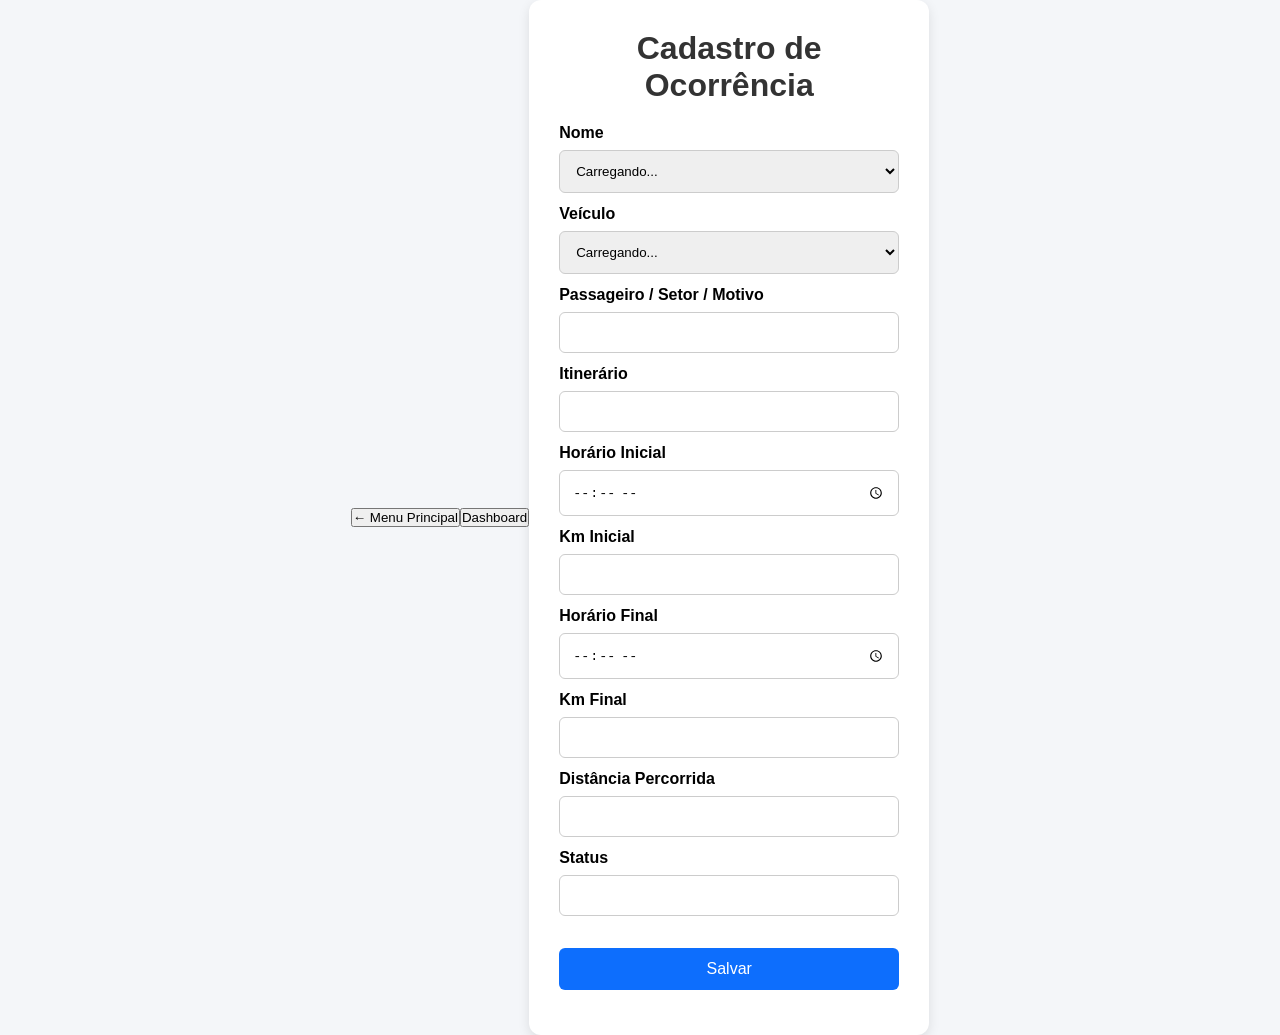
==== cadastro.html @ 2b9d0454 "Add files via upload" ====
<!DOCTYPE html>
<html lang="pt-BR">

<head>

  <meta charset="UTF-8">

  <meta
    name="viewport"
    content="width=device-width, initial-scale=1.0">

  <title>Cadastro de Ocorrência</title>

  <link rel="stylesheet"
      href="/css/cadastro.css">

    <button
      id="btnMenu"
      type="button">
      ← Menu Principal

    </button>

    <button
      type="button"
      onclick="location.href='dashboard.html'">

      Dashboard

    </button>

  </header>

  <div class="card">

    <h1>Cadastro de Ocorrência</h1>

    <form id="formulario">

      <input
        type="hidden"
        id="id">

      <label for="nome">
        Nome
      </label>

      <select
        id="nome"
        required>

        <option value="">
          Carregando...
        </option>

      </select>

      <label for="veiculo">
        Veículo
      </label>

      <select
        id="veiculo"
        required>

        <option value="">
          Carregando...
        </option>

      </select>

      <label for="motivo">
        Passageiro / Setor / Motivo
      </label>

      <input
        type="text"
        id="motivo">

      <label for="itinerario">
        Itinerário
      </label>

      <input
        type="text"
        id="itinerario">

      <label for="horarioInicial">
        Horário Inicial
      </label>

      <input
        type="time"
        id="horarioInicial">

      <label for="kmInicial">
        Km Inicial
      </label>

      <input
        type="number"
        id="kmInicial">

      <label for="horarioFinal">
        Horário Final
      </label>

      <input
        type="time"
        id="horarioFinal">

      <label for="kmFinal">
        Km Final
      </label>

      <input
        type="number"
        id="kmFinal">

      <label for="distanciaPercorrida">
        Distância Percorrida
      </label>

      <input
        type="number"
        id="distanciaPercorrida"
        readonly>

      <label for="status">
        Status
      </label>

      <input
        type="text"
        id="status"
        readonly>

      <button
        type="submit">

        Salvar

      </button>

    </form>

    <div id="mensagem"></div>

  </div>

  <script>

    document
      .getElementById("btnMenu")
      .addEventListener("click", () => {

        window.location.href =
          "index.html";

      });

  </script>

  <script type="module" src="./js/pages/cadastro.js"></script>

</body>

</html>
---- css/cadastro.css ----
* {
    margin: 0;
    padding: 0;
    box-sizing: border-box;
}

body {
    font-family: Arial, sans-serif;
    background: #f4f6f9;
    display: flex;
    justify-content: center;
    align-items: center;
    min-height: 100vh;
}


.card {
    background: #fff;
    width: 400px;
    padding: 30px;
    border-radius: 12px;
    box-shadow: 0 4px 12px rgba(0,0,0,.1);
}

h1 {
    text-align: center;
    margin-bottom: 20px;
    color: #333;
}

label {
    display: block;
    margin-bottom: 8px;
    font-weight: bold;
}

select,
input {
    width: 100%;
    padding: 12px;
    border: 1px solid #ccc;
    border-radius: 6px;
    margin-bottom: 12px;
}

/* BOTÃO SALVAR */
button[type="submit"] {
    width: 100%;
    margin-top: 20px;
    padding: 12px;
    border: none;
    border-radius: 6px;
    background: #0d6efd;
    color: #fff;
    font-size: 16px;
    cursor: pointer;
}

button[type="submit"]:hover {
    background: #0b5ed7;
}

#mensagem {
    margin-top: 15px;
    text-align: center;
    font-weight: bold;
    color: #198754;
}

/* BOTÃO MENU */
.btn-menu {

    position: fixed;

    top: 20px;
    left: 20px;

    padding: 10px 18px;

    border: none;
    border-radius: 8px;

    background: #198754;

    color: #fff;

    font-weight: 600;

    cursor: pointer;

    box-shadow:
        0 4px 10px rgba(0,0,0,.15);

    transition: .2s;
}

.btn-menu:hover {

    transform: translateY(-2px);

    background: #157347;

}
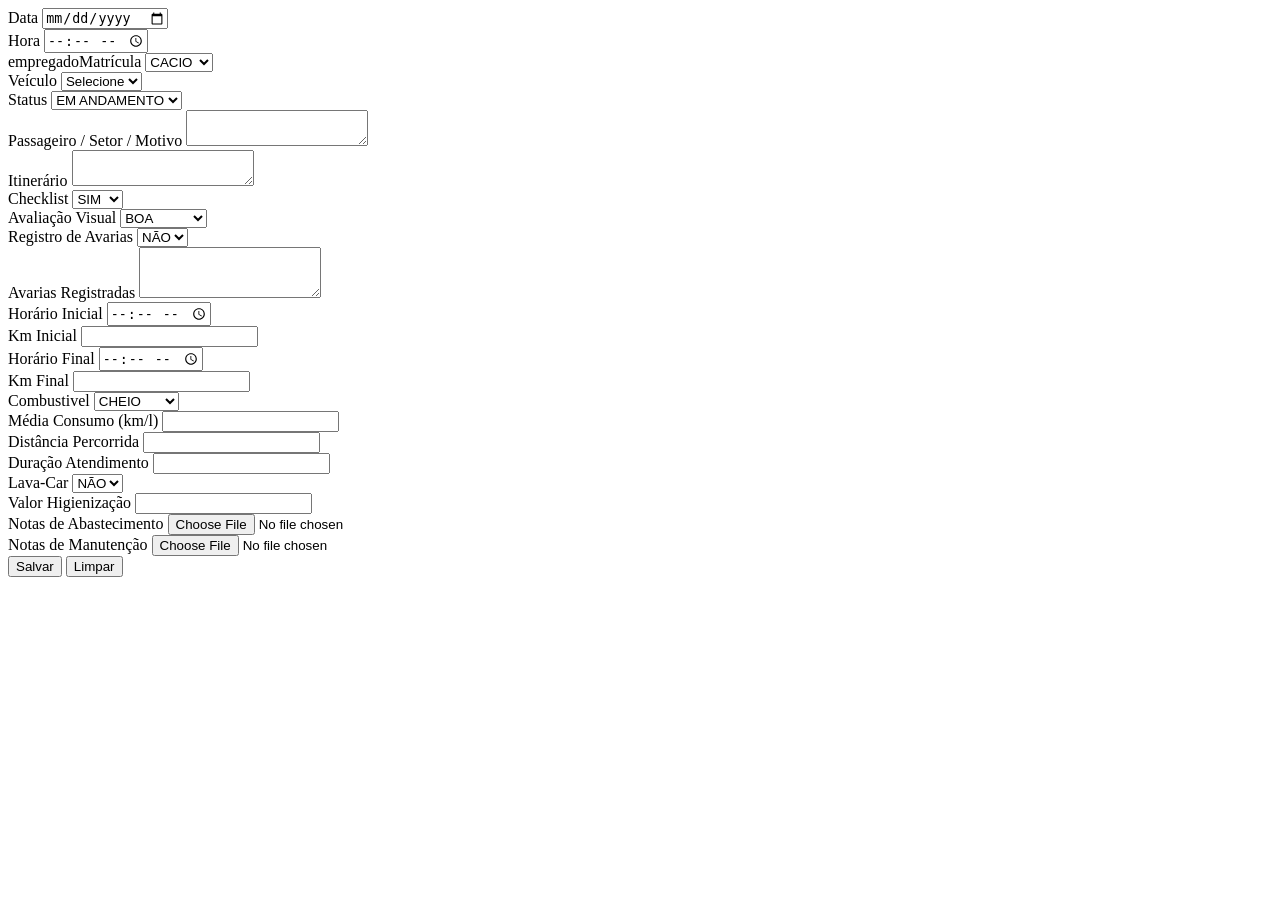
==== commit 7f585124: "Refactor cadastro.html for improved form layout Updated cadastro.html to improve structure and funct" ====
--- a/cadastro.html
+++ b/cadastro.html
@@ -2,167 +2,244 @@
 <html lang="pt-BR">
 
 <head>
-
   <meta charset="UTF-8">
-
-  <meta
-    name="viewport"
-    content="width=device-width, initial-scale=1.0">
-
-  <title>Cadastro de Ocorrência</title>
-
-  <link rel="stylesheet"
-      href="/css/cadastro.css">
+  <meta name="viewport" content="width=device-width,initial-scale=1">
+  <title>Painel Frota</title>
+
+  <!-- CSS -->
+  <link rel="stylesheet" href="css/base.css">
+
+  
+  
+</head>
+
+<body>
+
+<form id="formLancamento" class="form-grid">
+
+  <!-- Data e Hora -->
+  <div class="grupo">
+    <label>Data</label>
+    <input type="date" id="data" required>
+  </div>
+
+  <div class="grupo">
+    <label>Hora</label>
+    <input type="time" id="hora" required>
+  </div>
+
+  <!-- Empregado -->
+  <div class="grupo col-2">
+    <label>empregadoMatrícula</label>
+    <select id="empregadoMatricula">
+      <option value="CACIO">CACIO</option>
+      <option value="CELSO">CELSO</option>
+      <option value="NEI">NEI</option>
+    </select>
+  </div>
+
+  <!-- Veículo -->
+  <div class="grupo">
+    <label>Veículo</label>
+    <select id="veiculo" required>
+      <option value="">Selecione</option>
+      <option value="TXJ6F18">TXJ6F18</option>
+      <option value="TXJ6F19">TXJ6F19</option>
+      <option value="TXJ6F20">TXJ6F20</option>
+      <option value="TXN1I89">TXN1I89</option>
+      
+    </select>
+  </div>
+
+  <!-- Status -->
+  <div class="grupo">
+    <label>Status</label>
+    <select id="status">
+      <option value="EM ANDAMENTO">EM ANDAMENTO</option>
+      <option value="CONCLUÍDO">CONCLUÍDO</option>
+      <option value="CANCELADO">CANCELADO</option>
+    </select>
+  </div>
+
+  <!-- Passageiro -->
+  <div class="grupo col-2">
+    <label>Passageiro / Setor / Motivo</label>
+    <textarea
+      id="passageiroMotivo"
+      rows="2">
+    </textarea>
+  </div>
+
+  <!-- Itinerário -->
+  <div class="grupo col-2">
+    <label>Itinerário</label>
+    <textarea
+      id="itinerario"
+      rows="2">
+    </textarea>
+  </div>
+
+  <!-- Checklist -->
+  <div class="grupo">
+    <label>Checklist</label>
+    <select id="checklist">
+      <option value="SIM">SIM</option>
+      <option value="NÃO">NÃO</option>
+    </select>
+  </div>
+
+  <!-- Avaliação -->
+  <div class="grupo">
+    <label>Avaliação Visual</label>
+    <select id="avaliacaoVisual">
+      <option value="BOA">BOA</option>
+      <option value="REGULAR">REGULAR</option>
+      <option value="RUIM">RUIM</option>
+    </select>
+  </div>
+
+  <!-- Avarias -->
+  <div class="grupo">
+    <label>Registro de Avarias</label>
+    <select id="registroAvarias">
+      <option value="NÃO">NÃO</option>
+      <option value="SIM">SIM</option>
+    </select>
+  </div>
+
+  <div class="grupo col-2">
+    <label>Avarias Registradas</label>
+    <textarea
+      id="avariasRegistradas"
+      rows="3">
+    </textarea>
+  </div>
+
+  <!-- Início -->
+  <div class="grupo">
+    <label>Horário Inicial</label>
+    <input type="time" id="horaInicial">
+  </div>
+
+  <div class="grupo">
+    <label>Km Inicial</label>
+    <input
+      type="number"
+      id="kmInicial"
+      min="0">
+  </div>
+
+  <!-- Final -->
+  <div class="grupo">
+    <label>Horário Final</label>
+    <input type="time" id="horaFinal">
+  </div>
+
+  <div class="grupo">
+    <label>Km Final</label>
+    <input
+      type="number"
+      id="kmFinal"
+      min="0">
+  </div>
+
+  <!-- Combustível -->
+  <div class="grupo">
+    <label>Combustivel</label>
+    <select id="Combustivel">
+      <option value="CHEIO">CHEIO</option>
+      <option value="3/4">3/4</option>
+      <option value="1/2">1/2</option>
+      <option value="1/4">1/4</option>
+      <option value="RESERVA">RESERVA</option>
+      
+    </select>
+  </div>
+
+  <!-- Média -->
+  <div class="grupo">
+    <label>Média Consumo (km/l)</label>
+    <input
+      type="text"
+      id="mediaConsumo"
+      readonly>
+  </div>
+
+  <!-- Distância -->
+  <div class="grupo">
+    <label>Distância Percorrida</label>
+    <input
+      type="text"
+      id="distancia"
+      readonly>
+  </div>
+
+  <!-- Duração -->
+  <div class="grupo">
+    <label>Duração Atendimento</label>
+    <input
+      type="text"
+      id="duracao"
+      readonly>
+  </div>
+
+  <!-- Lava Car -->
+  <div class="grupo">
+    <label>Lava-Car</label>
+    <select id="lavaCar">
+      <option value="NÃO">NÃO</option>
+      <option value="SIM">SIM</option>
+    </select>
+  </div>
+
+  <div class="grupo">
+    <label>Valor Higienização</label>
+    <input
+      type="number"
+      step="0.01"
+      id="valorHigienizacao">
+  </div>
+
+  <!-- Notas -->
+  <div class="grupo">
+    <label>Notas de Abastecimento</label>
+    <input
+      type="file"
+      id="notaAbastecimento"
+      accept=".pdf,.jpg,.jpeg,.png">
+  </div>
+
+  <div class="grupo">
+    <label>Notas de Manutenção</label>
+    <input
+      type="file"
+      id="notaManutencao"
+      accept=".pdf,.jpg,.jpeg,.png">
+  </div>
+
+  <!-- Botões -->
+  <div class="acoes col-2">
 
     <button
-      id="btnMenu"
-      type="button">
-      ← Menu Principal
-
+      type="submit"
+      class="btn-salvar">
+        Salvar
     </button>
 
     <button
-      type="button"
-      onclick="location.href='dashboard.html'">
-
-      Dashboard
-
+      type="reset"
+      class="btn-cancelar">
+        Limpar
     </button>
 
-  </header>
-
-  <div class="card">
-
-    <h1>Cadastro de Ocorrência</h1>
-
-    <form id="formulario">
-
-      <input
-        type="hidden"
-        id="id">
-
-      <label for="nome">
-        Nome
-      </label>
-
-      <select
-        id="nome"
-        required>
-
-        <option value="">
-          Carregando...
-        </option>
-
-      </select>
-
-      <label for="veiculo">
-        Veículo
-      </label>
-
-      <select
-        id="veiculo"
-        required>
-
-        <option value="">
-          Carregando...
-        </option>
-
-      </select>
-
-      <label for="motivo">
-        Passageiro / Setor / Motivo
-      </label>
-
-      <input
-        type="text"
-        id="motivo">
-
-      <label for="itinerario">
-        Itinerário
-      </label>
-
-      <input
-        type="text"
-        id="itinerario">
-
-      <label for="horarioInicial">
-        Horário Inicial
-      </label>
-
-      <input
-        type="time"
-        id="horarioInicial">
-
-      <label for="kmInicial">
-        Km Inicial
-      </label>
-
-      <input
-        type="number"
-        id="kmInicial">
-
-      <label for="horarioFinal">
-        Horário Final
-      </label>
-
-      <input
-        type="time"
-        id="horarioFinal">
-
-      <label for="kmFinal">
-        Km Final
-      </label>
-
-      <input
-        type="number"
-        id="kmFinal">
-
-      <label for="distanciaPercorrida">
-        Distância Percorrida
-      </label>
-
-      <input
-        type="number"
-        id="distanciaPercorrida"
-        readonly>
-
-      <label for="status">
-        Status
-      </label>
-
-      <input
-        type="text"
-        id="status"
-        readonly>
-
-      <button
-        type="submit">
-
-        Salvar
-
-      </button>
-
-    </form>
-
-    <div id="mensagem"></div>
-
-  </div>
-
-  <script>
-
-    document
-      .getElementById("btnMenu")
-      .addEventListener("click", () => {
-
-        window.location.href =
-          "index.html";
-
-      });
-
-  </script>
-
-  <script type="module" src="./js/pages/cadastro.js"></script>
+  </div>
+  
+
+</form>
+
+
+<script src="js/config.js"></script>
+<script src="js/app.js"></script>
 
 </body>
-
-</html>+</html>
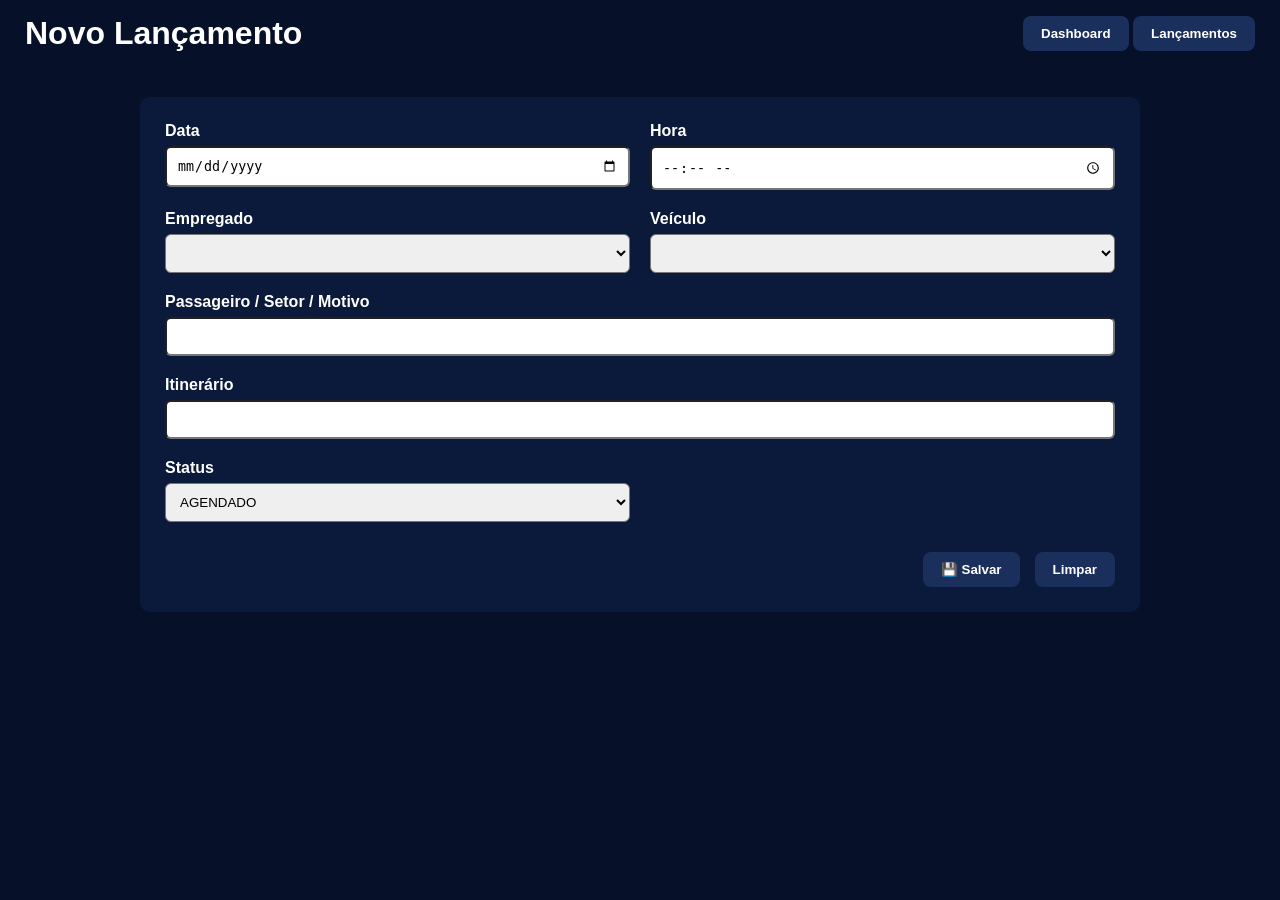
==== commit 01e3ffb3: "Create cadastro.html" ====
--- a/cadastro.html
+++ b/cadastro.html
@@ -2,244 +2,154 @@
 <html lang="pt-BR">
 
 <head>
-  <meta charset="UTF-8">
-  <meta name="viewport" content="width=device-width,initial-scale=1">
-  <title>Painel Frota</title>
 
-  <!-- CSS -->
-  <link rel="stylesheet" href="css/base.css">
+<meta charset="UTF-8">
 
-  
-  
+<meta name="viewport"
+      content="width=device-width, initial-scale=1">
+
+<title>Novo Lançamento</title>
+
+<link rel="stylesheet" href="./css/style.css">
+<link rel="stylesheet" href="./css/cadastro.css">
+
 </head>
 
 <body>
 
-<form id="formLancamento" class="form-grid">
+<header>
 
-  <!-- Data e Hora -->
-  <div class="grupo">
-    <label>Data</label>
-    <input type="date" id="data" required>
-  </div>
+    <h1>Novo Lançamento</h1>
 
-  <div class="grupo">
-    <label>Hora</label>
-    <input type="time" id="hora" required>
-  </div>
+    <nav>
 
-  <!-- Empregado -->
-  <div class="grupo col-2">
-    <label>empregadoMatrícula</label>
-    <select id="empregadoMatricula">
-      <option value="CACIO">CACIO</option>
-      <option value="CELSO">CELSO</option>
-      <option value="NEI">NEI</option>
-    </select>
-  </div>
+        <button onclick="location.href='index.html'">
+            Dashboard
+        </button>
 
-  <!-- Veículo -->
-  <div class="grupo">
-    <label>Veículo</label>
-    <select id="veiculo" required>
-      <option value="">Selecione</option>
-      <option value="TXJ6F18">TXJ6F18</option>
-      <option value="TXJ6F19">TXJ6F19</option>
-      <option value="TXJ6F20">TXJ6F20</option>
-      <option value="TXN1I89">TXN1I89</option>
-      
-    </select>
-  </div>
+        <button onclick="location.href='lancamentos.html'">
+            Lançamentos
+        </button>
 
-  <!-- Status -->
-  <div class="grupo">
-    <label>Status</label>
-    <select id="status">
-      <option value="EM ANDAMENTO">EM ANDAMENTO</option>
-      <option value="CONCLUÍDO">CONCLUÍDO</option>
-      <option value="CANCELADO">CANCELADO</option>
-    </select>
-  </div>
+    </nav>
 
-  <!-- Passageiro -->
-  <div class="grupo col-2">
-    <label>Passageiro / Setor / Motivo</label>
-    <textarea
-      id="passageiroMotivo"
-      rows="2">
-    </textarea>
-  </div>
+</header>
 
-  <!-- Itinerário -->
-  <div class="grupo col-2">
-    <label>Itinerário</label>
-    <textarea
-      id="itinerario"
-      rows="2">
-    </textarea>
-  </div>
+<main>
 
-  <!-- Checklist -->
-  <div class="grupo">
-    <label>Checklist</label>
-    <select id="checklist">
-      <option value="SIM">SIM</option>
-      <option value="NÃO">NÃO</option>
-    </select>
-  </div>
+<form id="form">
 
-  <!-- Avaliação -->
-  <div class="grupo">
-    <label>Avaliação Visual</label>
-    <select id="avaliacaoVisual">
-      <option value="BOA">BOA</option>
-      <option value="REGULAR">REGULAR</option>
-      <option value="RUIM">RUIM</option>
-    </select>
-  </div>
+<input type="hidden" id="id">
 
-  <!-- Avarias -->
-  <div class="grupo">
-    <label>Registro de Avarias</label>
-    <select id="registroAvarias">
-      <option value="NÃO">NÃO</option>
-      <option value="SIM">SIM</option>
-    </select>
-  </div>
+<div class="grid">
 
-  <div class="grupo col-2">
-    <label>Avarias Registradas</label>
-    <textarea
-      id="avariasRegistradas"
-      rows="3">
-    </textarea>
-  </div>
+<div>
 
-  <!-- Início -->
-  <div class="grupo">
-    <label>Horário Inicial</label>
-    <input type="time" id="horaInicial">
-  </div>
+<label>Data</label>
 
-  <div class="grupo">
-    <label>Km Inicial</label>
-    <input
-      type="number"
-      id="kmInicial"
-      min="0">
-  </div>
+<input
+type="date"
+id="data"
+required>
 
-  <!-- Final -->
-  <div class="grupo">
-    <label>Horário Final</label>
-    <input type="time" id="horaFinal">
-  </div>
+</div>
 
-  <div class="grupo">
-    <label>Km Final</label>
-    <input
-      type="number"
-      id="kmFinal"
-      min="0">
-  </div>
+<div>
 
-  <!-- Combustível -->
-  <div class="grupo">
-    <label>Combustivel</label>
-    <select id="Combustivel">
-      <option value="CHEIO">CHEIO</option>
-      <option value="3/4">3/4</option>
-      <option value="1/2">1/2</option>
-      <option value="1/4">1/4</option>
-      <option value="RESERVA">RESERVA</option>
-      
-    </select>
-  </div>
+<label>Hora</label>
 
-  <!-- Média -->
-  <div class="grupo">
-    <label>Média Consumo (km/l)</label>
-    <input
-      type="text"
-      id="mediaConsumo"
-      readonly>
-  </div>
+<input
+type="time"
+id="hora"
+required>
 
-  <!-- Distância -->
-  <div class="grupo">
-    <label>Distância Percorrida</label>
-    <input
-      type="text"
-      id="distancia"
-      readonly>
-  </div>
+</div>
 
-  <!-- Duração -->
-  <div class="grupo">
-    <label>Duração Atendimento</label>
-    <input
-      type="text"
-      id="duracao"
-      readonly>
-  </div>
+<div>
 
-  <!-- Lava Car -->
-  <div class="grupo">
-    <label>Lava-Car</label>
-    <select id="lavaCar">
-      <option value="NÃO">NÃO</option>
-      <option value="SIM">SIM</option>
-    </select>
-  </div>
+<label>Empregado</label>
 
-  <div class="grupo">
-    <label>Valor Higienização</label>
-    <input
-      type="number"
-      step="0.01"
-      id="valorHigienizacao">
-  </div>
+<select id="empregado"></select>
 
-  <!-- Notas -->
-  <div class="grupo">
-    <label>Notas de Abastecimento</label>
-    <input
-      type="file"
-      id="notaAbastecimento"
-      accept=".pdf,.jpg,.jpeg,.png">
-  </div>
+</div>
 
-  <div class="grupo">
-    <label>Notas de Manutenção</label>
-    <input
-      type="file"
-      id="notaManutencao"
-      accept=".pdf,.jpg,.jpeg,.png">
-  </div>
+<div>
 
-  <!-- Botões -->
-  <div class="acoes col-2">
+<label>Veículo</label>
 
-    <button
-      type="submit"
-      class="btn-salvar">
-        Salvar
-    </button>
+<select id="veiculo"></select>
 
-    <button
-      type="reset"
-      class="btn-cancelar">
-        Limpar
-    </button>
+</div>
 
-  </div>
-  
+<div class="col-2">
+
+<label>Passageiro / Setor / Motivo</label>
+
+<input
+type="text"
+id="motivo">
+
+</div>
+
+<div class="col-2">
+
+<label>Itinerário</label>
+
+<input
+type="text"
+id="itinerario">
+
+</div>
+
+<div>
+
+<label>Status</label>
+
+<select id="status">
+
+<option>AGENDADO</option>
+
+<option>EM ANDAMENTO</option>
+
+<option>VIAGEM</option>
+
+<option>MANUTENÇÃO</option>
+
+<option>CONCLUÍDO</option>
+
+<option>CANCELADO</option>
+
+</select>
+
+</div>
+
+</div>
+
+<footer>
+
+<button type="submit">
+
+💾 Salvar
+
+</button>
+
+<button
+type="reset">
+
+Limpar
+
+</button>
+
+</footer>
 
 </form>
 
+</main>
 
-<script src="js/config.js"></script>
-<script src="js/app.js"></script>
+<script type="module"
+src="./js/pages/cadastro.js">
+
+</script>
 
 </body>
 </html>
--- a/css/style.css
+++ b/css/style.css
@@ -0,0 +1,141 @@
+:root{
+
+    --bg:#071029;
+    --card:#0b1a3a;
+    --header:#1b2f5c;
+    --border:#30456f;
+
+    --table:#102347;
+    --table-alt:#132b57;
+
+    --text:#ffffff;
+    --muted:#b7c5e4;
+
+    --green:#00ff9c;
+    --red:#ff4d4d;
+    --blue:#4da6ff;
+    --purple:#c46cff;
+    --yellow:#ffcc00;
+
+    --radius:10px;
+
+    --shadow:
+        0 4px 15px rgba(0,0,0,.30);
+
+    --transition:.25s;
+
+    --font:
+        Inter,
+        Arial,
+        sans-serif;
+
+}
+
+*{
+    margin:0;
+    padding:0;
+    box-sizing:border-box;
+}
+
+body{
+
+    background:var(--bg);
+
+    color:var(--text);
+
+    font-family:var(--font);
+
+}
+
+button{
+
+    padding:10px 18px;
+
+    border:none;
+
+    border-radius:8px;
+
+    cursor:pointer;
+
+    background:var(--header);
+
+    color:#fff;
+
+    font-weight:600;
+
+    transition:var(--transition);
+
+}
+
+header{
+    display:flex;
+    justify-content:space-between;
+    align-items:center;
+    padding:15px 25px;
+    background:#071029;
+}
+
+.actions{
+    display:flex;
+    gap:10px;
+}
+
+button:hover{
+
+    filter:brightness(1.15);
+    background:#157347;
+    transform:translateY(-2px);
+
+}
+
+.card{
+
+    background:var(--card);
+
+    border-radius:var(--radius);
+
+    box-shadow:var(--shadow);
+
+    border:1px solid var(--border);
+
+}
+
+table{
+
+    width:100%;
+
+    border-collapse:collapse;
+
+}
+
+th{
+
+    background:#198754;
+
+    color:#fff;
+
+    padding:12px;
+
+    text-align:left;
+
+}
+
+td{
+
+    padding:10px 12px;
+
+    border-bottom:1px solid var(--border);
+
+}
+
+tbody tr:nth-child(odd){
+
+    background:var(--table);
+
+}
+
+tbody tr:nth-child(even){
+
+    background:var(--table-alt);
+
+}
--- a/css/cadastro.css
+++ b/css/cadastro.css
@@ -0,0 +1,67 @@
+main{
+
+    max-width:1000px;
+
+    margin:30px auto;
+
+}
+
+form{
+
+    background:#0b1a3a;
+
+    padding:25px;
+
+    border-radius:10px;
+
+}
+
+.grid{
+
+    display:grid;
+
+    grid-template-columns:
+        repeat(2,1fr);
+
+    gap:20px;
+
+}
+
+.col-2{
+
+    grid-column:span 2;
+
+}
+
+label{
+
+    display:block;
+
+    margin-bottom:6px;
+
+    font-weight:600;
+
+}
+
+input,
+select{
+
+    width:100%;
+
+    padding:10px;
+
+    border-radius:6px;
+
+}
+
+footer{
+
+    display:flex;
+
+    justify-content:flex-end;
+
+    gap:15px;
+
+    margin-top:30px;
+
+}
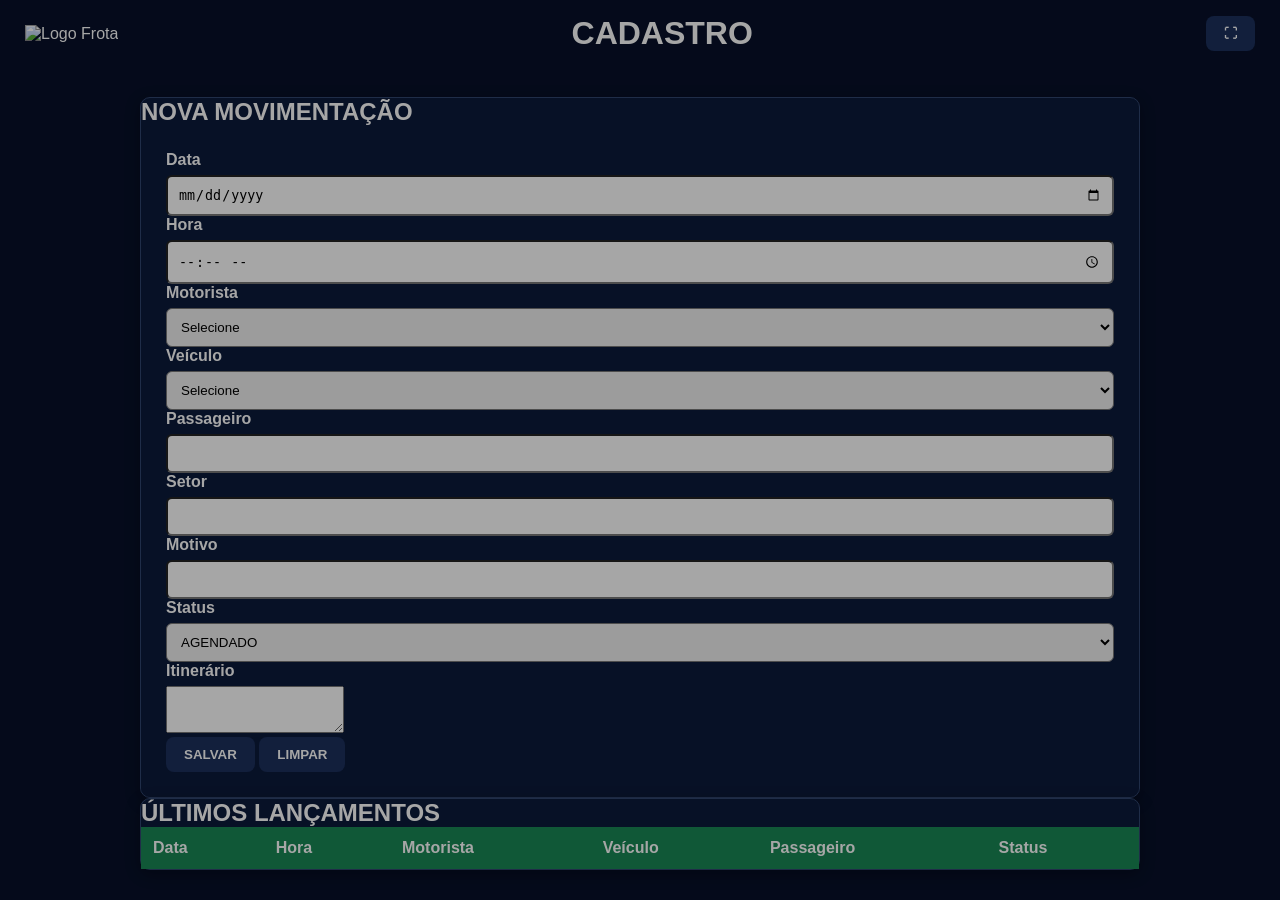
==== commit b7a1b8d8: "Create cadastro.html" ====
--- a/cadastro.html
+++ b/cadastro.html
@@ -3,153 +3,587 @@
 
 <head>
 
-<meta charset="UTF-8">
-
-<meta name="viewport"
-      content="width=device-width, initial-scale=1">
-
-<title>Novo Lançamento</title>
-
-<link rel="stylesheet" href="./css/style.css">
-<link rel="stylesheet" href="./css/cadastro.css">
+    <meta charset="UTF-8">
+
+    <meta name="viewport" content="width=device-width, initial-scale=1.0">
+
+
+    <title>
+        Painel Frota - Cadastro
+    </title>
+
+
+    <!-- ================= CSS ================= -->
+
+    <link rel="stylesheet" href="css/style.css">
+
+    <link rel="stylesheet" href="css/cadastro.css">
+
+    <link rel="stylesheet" href="css/components.css">
+
 
 </head>
 
+
 <body>
 
-<header>
-
-    <h1>Novo Lançamento</h1>
-
-    <nav>
-
-        <button onclick="location.href='index.html'">
-            Dashboard
+
+<!-- ======================================================================
+     HEADER
+====================================================================== -->
+
+<header class="header">
+
+
+    <div class="header-logo">
+
+
+        <img
+            src="assets/img/logo.png"
+            alt="Logo Frota"
+        >
+
+
+    </div>
+
+
+
+    <div class="header-title">
+
+
+        <h1>
+
+            CADASTRO
+
+        </h1>
+
+
+    </div>
+
+
+
+    <div class="header-info">
+
+
+        <div
+            id="clock"
+            class="clock"
+        >
+
+        </div>
+
+
+
+        <button
+            id="btnFullscreen"
+            class="btn-icon"
+        >
+
+            ⛶
+
         </button>
 
-        <button onclick="location.href='lancamentos.html'">
-            Lançamentos
-        </button>
-
-    </nav>
+
+    </div>
+
 
 </header>
 
-<main>
-
-<form id="form">
-
-<input type="hidden" id="id">
-
-<div class="grid">
-
-<div>
-
-<label>Data</label>
-
-<input
-type="date"
-id="data"
-required>
+
+
+<!-- ======================================================================
+     CONTEÚDO
+====================================================================== -->
+
+
+<main class="page-container">
+
+
+
+<section class="card">
+
+
+    <h2>
+
+        NOVA MOVIMENTAÇÃO
+
+    </h2>
+
+
+
+    <form
+        id="formCadastro"
+        class="form-grid"
+    >
+
+
+
+        <!-- DATA -->
+
+        <div class="form-group">
+
+
+            <label>
+
+                Data
+
+            </label>
+
+
+            <input
+                type="date"
+                name="data"
+                required
+            >
+
+
+        </div>
+
+
+
+
+        <!-- HORA -->
+
+        <div class="form-group">
+
+
+            <label>
+
+                Hora
+
+            </label>
+
+
+            <input
+                type="time"
+                name="hora"
+                required
+            >
+
+
+        </div>
+
+
+
+
+
+        <!-- MOTORISTA -->
+
+        <div class="form-group">
+
+
+            <label>
+
+                Motorista
+
+            </label>
+
+
+            <select
+                id="motorista"
+                name="motorista"
+                required
+            >
+
+
+                <option value="">
+
+                    Selecione
+
+                </option>
+
+
+            </select>
+
+
+        </div>
+
+
+
+
+
+        <!-- VEÍCULO -->
+
+        <div class="form-group">
+
+
+            <label>
+
+                Veículo
+
+            </label>
+
+
+            <select
+                id="veiculo"
+                name="veiculo"
+                required
+            >
+
+
+                <option value="">
+
+                    Selecione
+
+                </option>
+
+
+            </select>
+
+
+        </div>
+
+
+
+
+
+
+        <!-- PASSAGEIRO -->
+
+        <div class="form-group">
+
+
+            <label>
+
+                Passageiro
+
+            </label>
+
+
+            <input
+                type="text"
+                name="passageiro"
+            >
+
+
+        </div>
+
+
+
+
+
+
+        <!-- SETOR -->
+
+        <div class="form-group">
+
+
+            <label>
+
+                Setor
+
+            </label>
+
+
+            <input
+                type="text"
+                name="setor"
+            >
+
+
+        </div>
+
+
+
+
+
+
+
+        <!-- MOTIVO -->
+
+        <div class="form-group">
+
+
+            <label>
+
+                Motivo
+
+            </label>
+
+
+            <input
+                type="text"
+                name="motivo"
+            >
+
+
+        </div>
+
+
+
+
+
+
+        <!-- STATUS -->
+
+        <div class="form-group">
+
+
+            <label>
+
+                Status
+
+            </label>
+
+
+            <select
+                name="status"
+            >
+
+
+                <option>
+
+                    AGENDADO
+
+                </option>
+
+
+                <option>
+
+                    EM ANDAMENTO
+
+                </option>
+
+
+                <option>
+
+                    VIAGEM
+
+                </option>
+
+
+                <option>
+
+                    MANUTENÇÃO
+
+                </option>
+
+
+                <option>
+
+                    CONCLUÍDO
+
+                </option>
+
+
+                <option>
+
+                    CANCELADO
+
+                </option>
+
+
+            </select>
+
+
+        </div>
+
+
+
+
+
+
+
+        <!-- ITINERÁRIO -->
+
+        <div class="form-group full">
+
+
+            <label>
+
+                Itinerário
+
+            </label>
+
+
+            <textarea
+
+                name="itinerario"
+
+                rows="3"
+
+            ></textarea>
+
+
+        </div>
+
+
+
+
+
+
+
+        <!-- BOTÕES -->
+
+        <div class="form-actions">
+
+
+            <button
+
+                type="submit"
+
+                id="btnSalvar"
+
+                class="btn-primary"
+
+            >
+
+                SALVAR
+
+            </button>
+
+
+
+            <button
+
+                type="reset"
+
+                class="btn-secondary"
+
+            >
+
+                LIMPAR
+
+            </button>
+
+
+
+        </div>
+
+
+
+    </form>
+
+
+
+</section>
+
+
+
+
+
+<!-- ======================================================================
+     ÚLTIMOS CADASTROS
+====================================================================== -->
+
+
+<section class="card">
+
+
+    <h2>
+
+        ÚLTIMOS LANÇAMENTOS
+
+    </h2>
+
+
+
+
+    <div class="table-container">
+
+
+        <table>
+
+
+            <thead>
+
+
+                <tr>
+
+
+                    <th>
+                        Data
+                    </th>
+
+
+                    <th>
+                        Hora
+                    </th>
+
+
+                    <th>
+                        Motorista
+                    </th>
+
+
+                    <th>
+                        Veículo
+                    </th>
+
+
+                    <th>
+                        Passageiro
+                    </th>
+
+
+                    <th>
+                        Status
+                    </th>
+
+
+                </tr>
+
+
+            </thead>
+
+
+
+            <tbody
+                id="cadastrosData"
+            >
+
+
+            </tbody>
+
+
+
+        </table>
+
+
+    </div>
+
+
+</section>
+
+
+
+</main>
+
+
+
+
+
+<!-- ======================================================================
+     LOADING
+====================================================================== -->
+
+
+<div
+    id="loading"
+    class="loading-overlay"
+>
 
 </div>
 
-<div>
-
-<label>Hora</label>
-
-<input
-type="time"
-id="hora"
-required>
-
-</div>
-
-<div>
-
-<label>Empregado</label>
-
-<select id="empregado"></select>
-
-</div>
-
-<div>
-
-<label>Veículo</label>
-
-<select id="veiculo"></select>
-
-</div>
-
-<div class="col-2">
-
-<label>Passageiro / Setor / Motivo</label>
-
-<input
-type="text"
-id="motivo">
-
-</div>
-
-<div class="col-2">
-
-<label>Itinerário</label>
-
-<input
-type="text"
-id="itinerario">
-
-</div>
-
-<div>
-
-<label>Status</label>
-
-<select id="status">
-
-<option>AGENDADO</option>
-
-<option>EM ANDAMENTO</option>
-
-<option>VIAGEM</option>
-
-<option>MANUTENÇÃO</option>
-
-<option>CONCLUÍDO</option>
-
-<option>CANCELADO</option>
-
-</select>
-
-</div>
-
-</div>
-
-<footer>
-
-<button type="submit">
-
-💾 Salvar
-
-</button>
-
-<button
-type="reset">
-
-Limpar
-
-</button>
-
-</footer>
-
-</form>
-
-</main>
-
-<script type="module"
-src="./js/pages/cadastro.js">
-
-</script>
+
+
+
+
+<!-- ======================================================================
+     JAVASCRIPT
+====================================================================== -->
+
+
+<script
+
+    type="module"
+
+    src="js/pages/cadastro.js"
+
+></script>
+
+
 
 </body>
+
 </html>
--- a/css/components.css
+++ b/css/components.css
@@ -0,0 +1,65 @@
+/* ================= LOADING ================= */
+
+.loading-overlay{
+
+    position:fixed;
+
+    inset:0;
+
+    background:rgba(0,0,0,.35);
+
+    display:flex;
+
+    align-items:center;
+
+    justify-content:center;
+
+    z-index:9999;
+
+}
+
+.loading-box{
+
+    background:#FFF;
+
+    border-radius:12px;
+
+    padding:30px 40px;
+
+    display:flex;
+
+    flex-direction:column;
+
+    align-items:center;
+
+    gap:16px;
+
+    box-shadow:0 8px 20px rgba(0,0,0,.15);
+
+}
+
+.loading-spinner{
+
+    width:42px;
+
+    height:42px;
+
+    border:4px solid #DDD;
+
+    border-top:4px solid #16A34A;
+
+    border-radius:50%;
+
+    animation:spin 1s linear infinite;
+
+}
+
+@keyframes spin{
+
+    to{
+
+        transform:rotate(360deg);
+
+    }
+
+}
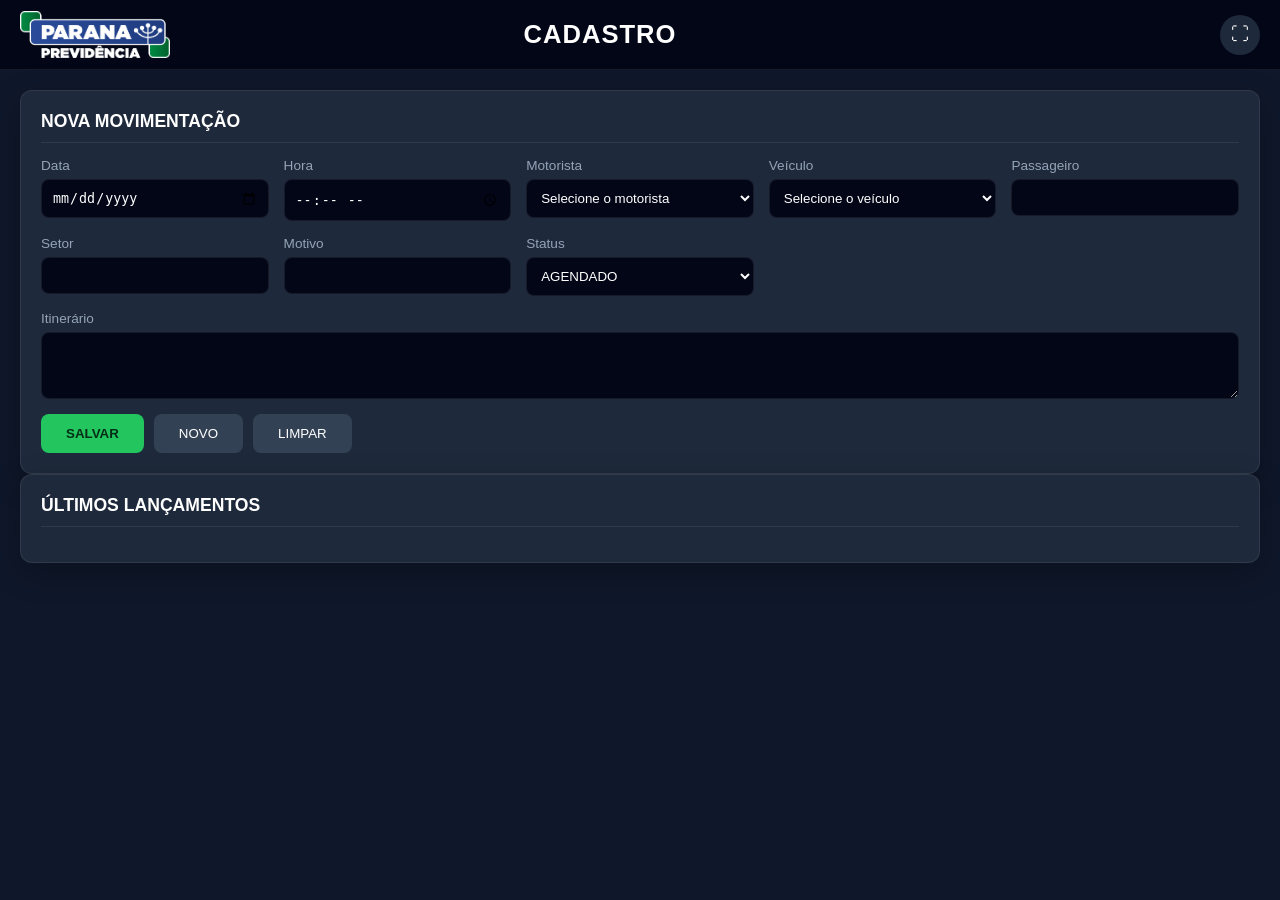
==== commit f1cc419d: "Update cadastro.html" ====
--- a/cadastro.html
+++ b/cadastro.html
@@ -1,458 +1,610 @@
 <!DOCTYPE html>
+
 <html lang="pt-BR">
 
+
 <head>
 
-    <meta charset="UTF-8">
-
-    <meta name="viewport" content="width=device-width, initial-scale=1.0">
-
-
-    <title>
-        Painel Frota - Cadastro
-    </title>
-
-
-    <!-- ================= CSS ================= -->
-
-    <link rel="stylesheet" href="css/style.css">
-
-    <link rel="stylesheet" href="css/cadastro.css">
-
-    <link rel="stylesheet" href="css/components.css">
+
+<meta charset="UTF-8">
+
+
+<meta name="viewport" content="width=device-width, initial-scale=1.0">
+
+
+
+<title>
+
+Painel Frota - Cadastro
+
+</title>
+
+
+
+<!-- =====================================================================
+CSS
+===================================================================== -->
+
+
+<link rel="stylesheet" href="css/style.css">
+
+<link rel="stylesheet" href="css/components.css">
+
+<link rel="stylesheet" href="css/cadastro.css">
+
 
 
 </head>
 
 
+
 <body>
 
 
-<!-- ======================================================================
-     HEADER
-====================================================================== -->
+
+<!-- =====================================================================
+HEADER
+===================================================================== -->
+
 
 <header class="header">
 
 
-    <div class="header-logo">
-
-
-        <img
-            src="assets/img/logo.png"
-            alt="Logo Frota"
-        >
-
-
-    </div>
-
-
-
-    <div class="header-title">
-
-
-        <h1>
-
-            CADASTRO
-
-        </h1>
-
-
-    </div>
-
-
-
-    <div class="header-info">
-
-
-        <div
-            id="clock"
-            class="clock"
-        >
-
-        </div>
-
-
-
-        <button
-            id="btnFullscreen"
-            class="btn-icon"
-        >
-
-            ⛶
-
-        </button>
-
-
-    </div>
+<div class="header-logo">
+
+
+<img
+
+src="assets/img/logo.png"
+
+alt="Logo Frota"
+
+>
+
+
+</div>
+
+
+
+
+
+<div class="header-title">
+
+
+<h1>
+
+CADASTRO
+
+</h1>
+
+
+</div>
+
+
+
+
+
+<div class="header-info">
+
+
+<div
+
+id="clock"
+
+class="clock">
+
+</div>
+
+
+
+
+<button
+
+id="btnFullscreen"
+
+class="btn-icon"
+
+aria-label="Tela cheia">
+
+⛶
+
+</button>
+
+
+
+</div>
 
 
 </header>
 
 
 
-<!-- ======================================================================
-     CONTEÚDO
-====================================================================== -->
+
+
+
+
+
+
+<!-- =====================================================================
+MAIN
+===================================================================== -->
 
 
 <main class="page-container">
 
 
 
+
+
+
+
+<!-- =====================================================================
+FORMULÁRIO
+===================================================================== -->
+
+
 <section class="card">
 
 
-    <h2>
-
-        NOVA MOVIMENTAÇÃO
-
-    </h2>
-
-
-
-    <form
-        id="formCadastro"
-        class="form-grid"
-    >
-
-
-
-        <!-- DATA -->
-
-        <div class="form-group">
-
-
-            <label>
-
-                Data
-
-            </label>
-
-
-            <input
-                type="date"
-                name="data"
-                required
-            >
-
-
-        </div>
-
-
-
-
-        <!-- HORA -->
-
-        <div class="form-group">
-
-
-            <label>
-
-                Hora
-
-            </label>
-
-
-            <input
-                type="time"
-                name="hora"
-                required
-            >
-
-
-        </div>
-
-
-
-
-
-        <!-- MOTORISTA -->
-
-        <div class="form-group">
-
-
-            <label>
-
-                Motorista
-
-            </label>
-
-
-            <select
-                id="motorista"
-                name="motorista"
-                required
-            >
-
-
-                <option value="">
-
-                    Selecione
-
-                </option>
-
-
-            </select>
-
-
-        </div>
-
-
-
-
-
-        <!-- VEÍCULO -->
-
-        <div class="form-group">
-
-
-            <label>
-
-                Veículo
-
-            </label>
-
-
-            <select
-                id="veiculo"
-                name="veiculo"
-                required
-            >
-
-
-                <option value="">
-
-                    Selecione
-
-                </option>
-
-
-            </select>
-
-
-        </div>
-
-
-
-
-
-
-        <!-- PASSAGEIRO -->
-
-        <div class="form-group">
-
-
-            <label>
-
-                Passageiro
-
-            </label>
-
-
-            <input
-                type="text"
-                name="passageiro"
-            >
-
-
-        </div>
-
-
-
-
-
-
-        <!-- SETOR -->
-
-        <div class="form-group">
-
-
-            <label>
-
-                Setor
-
-            </label>
-
-
-            <input
-                type="text"
-                name="setor"
-            >
-
-
-        </div>
-
-
-
-
-
-
-
-        <!-- MOTIVO -->
-
-        <div class="form-group">
-
-
-            <label>
-
-                Motivo
-
-            </label>
-
-
-            <input
-                type="text"
-                name="motivo"
-            >
-
-
-        </div>
-
-
-
-
-
-
-        <!-- STATUS -->
-
-        <div class="form-group">
-
-
-            <label>
-
-                Status
-
-            </label>
-
-
-            <select
-                name="status"
-            >
-
-
-                <option>
-
-                    AGENDADO
-
-                </option>
-
-
-                <option>
-
-                    EM ANDAMENTO
-
-                </option>
-
-
-                <option>
-
-                    VIAGEM
-
-                </option>
-
-
-                <option>
-
-                    MANUTENÇÃO
-
-                </option>
-
-
-                <option>
-
-                    CONCLUÍDO
-
-                </option>
-
-
-                <option>
-
-                    CANCELADO
-
-                </option>
-
-
-            </select>
-
-
-        </div>
-
-
-
-
-
-
-
-        <!-- ITINERÁRIO -->
-
-        <div class="form-group full">
-
-
-            <label>
-
-                Itinerário
-
-            </label>
-
-
-            <textarea
-
-                name="itinerario"
-
-                rows="3"
-
-            ></textarea>
-
-
-        </div>
-
-
-
-
-
-
-
-        <!-- BOTÕES -->
-
-        <div class="form-actions">
-
-
-            <button
-
-                type="submit"
-
-                id="btnSalvar"
-
-                class="btn-primary"
-
-            >
-
-                SALVAR
-
-            </button>
-
-
-
-            <button
-
-                type="reset"
-
-                class="btn-secondary"
-
-            >
-
-                LIMPAR
-
-            </button>
-
-
-
-        </div>
-
-
-
-    </form>
+<h2>
+
+NOVA MOVIMENTAÇÃO
+
+</h2>
+
+
+
+
+
+<form
+
+id="formCadastro"
+
+class="form-grid"
+
+>
+
+
+
+
+
+
+
+<!-- DATA -->
+
+
+<div class="form-group">
+
+
+<label>
+
+Data
+
+</label>
+
+
+<input
+
+type="date"
+
+id="data"
+
+name="data"
+
+required
+
+>
+
+
+</div>
+
+
+
+
+
+
+
+
+<!-- HORA -->
+
+
+<div class="form-group">
+
+
+<label>
+
+Hora
+
+</label>
+
+
+<input
+
+type="time"
+
+id="hora"
+
+name="hora"
+
+required
+
+>
+
+
+</div>
+
+
+
+
+
+
+
+
+<!-- MOTORISTA -->
+
+
+<div class="form-group">
+
+
+<label>
+
+Motorista
+
+</label>
+
+
+<select
+
+id="motorista"
+
+name="motorista"
+
+required
+
+>
+
+
+<option value="">
+
+Selecione o motorista
+
+</option>
+
+
+</select>
+
+
+</div>
+
+
+
+
+
+
+
+
+
+<!-- VEÍCULO -->
+
+
+<div class="form-group">
+
+
+<label>
+
+Veículo
+
+</label>
+
+
+<select
+
+id="veiculo"
+
+name="veiculo"
+
+required
+
+>
+
+
+<option value="">
+
+Selecione o veículo
+
+</option>
+
+
+</select>
+
+
+</div>
+
+
+
+
+
+
+
+
+<!-- PASSAGEIRO -->
+
+
+<div class="form-group">
+
+
+<label>
+
+Passageiro
+
+</label>
+
+
+<input
+
+type="text"
+
+id="passageiro"
+
+name="passageiro"
+
+>
+
+
+</div>
+
+
+
+
+
+
+
+
+
+<!-- SETOR -->
+
+
+<div class="form-group">
+
+
+<label>
+
+Setor
+
+</label>
+
+
+<input
+
+type="text"
+
+id="setor"
+
+name="setor"
+
+>
+
+
+</div>
+
+
+
+
+
+
+
+
+
+<!-- MOTIVO -->
+
+
+<div class="form-group">
+
+
+<label>
+
+Motivo
+
+</label>
+
+
+<input
+
+type="text"
+
+id="motivo"
+
+name="motivo"
+
+>
+
+
+</div>
+
+
+
+
+
+
+
+
+<!-- STATUS -->
+
+
+<div class="form-group">
+
+
+<label>
+
+Status
+
+</label>
+
+
+<select
+
+id="status"
+
+name="status"
+
+>
+
+
+<option value="AGENDADO">
+
+AGENDADO
+
+</option>
+
+
+<option value="EM ANDAMENTO">
+
+EM ANDAMENTO
+
+</option>
+
+
+<option value="VIAGEM">
+
+VIAGEM
+
+</option>
+
+
+<option value="MANUTENÇÃO">
+
+MANUTENÇÃO
+
+</option>
+
+
+<option value="CONCLUÍDO">
+
+CONCLUÍDO
+
+</option>
+
+
+<option value="CANCELADO">
+
+CANCELADO
+
+</option>
+
+
+
+</select>
+
+
+</div>
+
+
+
+
+
+
+
+
+
+<!-- ITINERÁRIO -->
+
+
+<div class="form-group full">
+
+
+<label>
+
+Itinerário
+
+</label>
+
+
+
+<textarea
+
+id="itinerario"
+
+name="itinerario"
+
+rows="3"
+
+></textarea>
+
+
+
+</div>
+
+
+
+
+
+
+
+
+
+<!-- AÇÕES -->
+
+
+<div class="form-actions">
+
+
+<button
+
+type="submit"
+
+id="btnSalvar"
+
+class="btn-primary"
+
+>
+
+SALVAR
+
+</button>
+
+
+
+
+
+<button
+
+type="button"
+
+id="btnNovo"
+
+class="btn-secondary"
+
+>
+
+NOVO
+
+</button>
+
+
+
+
+
+<button
+
+type="reset"
+
+class="btn-secondary"
+
+>
+
+LIMPAR
+
+</button>
+
+
+
+</div>
+
+
+
+
+
+</form>
 
 
 
@@ -462,128 +614,102 @@
 
 
 
-<!-- ======================================================================
-     ÚLTIMOS CADASTROS
-====================================================================== -->
+
+
+
+
+<!-- =====================================================================
+TABELA
+===================================================================== -->
 
 
 <section class="card">
 
 
-    <h2>
-
-        ÚLTIMOS LANÇAMENTOS
-
-    </h2>
-
-
-
-
-    <div class="table-container">
-
-
-        <table>
-
-
-            <thead>
-
-
-                <tr>
-
-
-                    <th>
-                        Data
-                    </th>
-
-
-                    <th>
-                        Hora
-                    </th>
-
-
-                    <th>
-                        Motorista
-                    </th>
-
-
-                    <th>
-                        Veículo
-                    </th>
-
-
-                    <th>
-                        Passageiro
-                    </th>
-
-
-                    <th>
-                        Status
-                    </th>
-
-
-                </tr>
-
-
-            </thead>
-
-
-
-            <tbody
-                id="cadastrosData"
-            >
-
-
-            </tbody>
-
-
-
-        </table>
-
-
-    </div>
+<h2>
+
+ÚLTIMOS LANÇAMENTOS
+
+</h2>
+
+
+
+
+
+<div class="table-container">
+
+
+<div
+
+id="tabelaCadastro"
+
+></div>
+
+
+
+</div>
+
 
 
 </section>
 
 
 
+
+
+
+
 </main>
 
 
 
 
 
-<!-- ======================================================================
-     LOADING
-====================================================================== -->
+
+
+
+
+<!-- =====================================================================
+LOADING
+===================================================================== -->
 
 
 <div
-    id="loading"
-    class="loading-overlay"
->
-
-</div>
-
-
-
-
-
-<!-- ======================================================================
-     JAVASCRIPT
-====================================================================== -->
+
+id="loading"
+
+class="loading-overlay"
+
+hidden>
+
+</div>
+
+
+
+
+
+
+
+
+
+<!-- =====================================================================
+SCRIPT
+===================================================================== -->
 
 
 <script
 
-    type="module"
-
-    src="js/pages/cadastro.js"
-
-></script>
+type="module"
+
+src="js/pages/cadastro.js">
+
+</script>
+
+
 
 
 
 </body>
 
+
 </html>
--- a/css/style.css
+++ b/css/style.css
@@ -1,141 +1,1029 @@
-:root{
-
-    --bg:#071029;
-    --card:#0b1a3a;
-    --header:#1b2f5c;
-    --border:#30456f;
-
-    --table:#102347;
-    --table-alt:#132b57;
-
-    --text:#ffffff;
-    --muted:#b7c5e4;
-
-    --green:#00ff9c;
-    --red:#ff4d4d;
-    --blue:#4da6ff;
-    --purple:#c46cff;
-    --yellow:#ffcc00;
-
-    --radius:10px;
-
-    --shadow:
-        0 4px 15px rgba(0,0,0,.30);
-
-    --transition:.25s;
-
-    --font:
-        Inter,
+/* ==========================================================================
+   PAINEL FROTA
+   CSS GLOBAL
+   Arquivo: css/style.css
+========================================================================== */
+
+
+/* ==========================================================================
+   RESET
+========================================================================== */
+
+
+* {
+
+    margin: 0;
+
+    padding: 0;
+
+    box-sizing: border-box;
+
+}
+
+
+
+html {
+
+    width: 100%;
+
+    height: 100%;
+
+}
+
+
+
+body {
+
+    min-height: 100vh;
+
+    width: 100%;
+
+    font-family:
+
+        "Inter",
+        "Segoe UI",
         Arial,
         sans-serif;
 
-}
-
-*{
-    margin:0;
-    padding:0;
-    box-sizing:border-box;
-}
-
-body{
-
-    background:var(--bg);
-
-    color:var(--text);
-
-    font-family:var(--font);
-
-}
-
-button{
-
-    padding:10px 18px;
-
-    border:none;
-
-    border-radius:8px;
-
-    cursor:pointer;
-
-    background:var(--header);
-
-    color:#fff;
-
-    font-weight:600;
-
-    transition:var(--transition);
-
-}
-
-header{
-    display:flex;
-    justify-content:space-between;
-    align-items:center;
-    padding:15px 25px;
-    background:#071029;
-}
-
-.actions{
-    display:flex;
-    gap:10px;
-}
-
-button:hover{
-
-    filter:brightness(1.15);
-    background:#157347;
-    transform:translateY(-2px);
-
-}
-
-.card{
-
-    background:var(--card);
-
-    border-radius:var(--radius);
-
-    box-shadow:var(--shadow);
-
-    border:1px solid var(--border);
-
-}
-
-table{
-
-    width:100%;
-
-    border-collapse:collapse;
-
-}
-
-th{
-
-    background:#198754;
-
-    color:#fff;
-
-    padding:12px;
-
-    text-align:left;
-
-}
-
-td{
-
-    padding:10px 12px;
-
-    border-bottom:1px solid var(--border);
-
-}
-
-tbody tr:nth-child(odd){
-
-    background:var(--table);
-
-}
-
-tbody tr:nth-child(even){
-
-    background:var(--table-alt);
-
-}
+
+    background:
+
+        #0f172a;
+
+
+    color:
+
+        #e5e7eb;
+
+
+    overflow-x: hidden;
+
+
+}
+
+
+
+
+
+
+/* ==========================================================================
+   VARIÁVEIS
+========================================================================== */
+
+
+:root {
+
+
+    /* Fundo */
+
+    --bg-primary:
+
+        #0f172a;
+
+
+    --bg-secondary:
+
+        #111827;
+
+
+
+    --bg-card:
+
+        #1e293b;
+
+
+
+    /* Cores */
+
+
+    --primary:
+
+        #22c55e;
+
+
+
+    --primary-dark:
+
+        #16a34a;
+
+
+
+    --danger:
+
+        #ef4444;
+
+
+
+    --warning:
+
+        #f59e0b;
+
+
+
+    --info:
+
+        #38bdf8;
+
+
+
+    --text:
+
+        #e5e7eb;
+
+
+
+    --text-muted:
+
+        #94a3b8;
+
+
+
+    --border:
+
+        rgba(255,255,255,.08);
+
+
+
+    /* Layout */
+
+
+    --header-height:
+
+        70px;
+
+
+
+    --radius:
+
+        12px;
+
+
+    --shadow:
+
+        0 10px 30px rgba(0,0,0,.25);
+
+
+
+}
+
+
+
+
+
+
+
+/* ==========================================================================
+   HEADER GLOBAL
+========================================================================== */
+
+
+.header {
+
+
+    height:
+
+        var(--header-height);
+
+
+    width:
+
+        100%;
+
+
+
+    display:
+
+        grid;
+
+
+
+    grid-template-columns:
+
+        180px 1fr 260px;
+
+
+
+    align-items:
+
+        center;
+
+
+
+    padding:
+
+        0 20px;
+
+
+
+    background:
+
+        #020617;
+
+
+
+    border-bottom:
+
+        1px solid var(--border);
+
+
+
+    position:
+
+        sticky;
+
+
+
+    top:
+
+        0;
+
+
+
+    z-index:
+
+        1000;
+
+
+
+}
+
+
+
+
+
+
+/* LOGO */
+
+
+.header-logo {
+
+
+    display:
+
+        flex;
+
+
+
+    align-items:
+
+        center;
+
+
+
+}
+
+
+
+.header-logo img {
+
+
+    max-height:
+
+        50px;
+
+
+
+    max-width:
+
+        150px;
+
+
+
+    object-fit:
+
+        contain;
+
+
+
+}
+
+
+
+
+
+
+/* TÍTULO */
+
+
+.header-title {
+
+
+    text-align:
+
+        center;
+
+
+
+}
+
+
+
+.header-title h1 {
+
+
+    font-size:
+
+        1.6rem;
+
+
+
+    font-weight:
+
+        700;
+
+
+
+    letter-spacing:
+
+        1px;
+
+
+
+    color:
+
+        #ffffff;
+
+
+
+}
+
+
+
+
+
+
+
+/* INFORMAÇÕES */
+
+
+.header-info {
+
+
+    display:
+
+        flex;
+
+
+
+    justify-content:
+
+        flex-end;
+
+
+
+    align-items:
+
+        center;
+
+
+
+    gap:
+
+        12px;
+
+
+
+}
+
+
+
+
+.clock {
+
+
+    font-size:
+
+        .95rem;
+
+
+
+    color:
+
+        var(--primary);
+
+
+
+    font-weight:
+
+        600;
+
+
+
+    white-space:
+
+        nowrap;
+
+
+
+}
+
+
+
+
+
+
+
+/* ==========================================================================
+   BOTÕES GLOBAIS
+========================================================================== */
+
+
+button {
+
+
+    border:
+
+        none;
+
+
+
+    cursor:
+
+        pointer;
+
+
+
+    font-family:
+
+        inherit;
+
+
+
+}
+
+
+
+
+.btn-icon {
+
+
+    width:
+
+        40px;
+
+
+
+    height:
+
+        40px;
+
+
+
+    border-radius:
+
+        50%;
+
+
+
+    background:
+
+        var(--bg-card);
+
+
+
+    color:
+
+        white;
+
+
+
+    font-size:
+
+        18px;
+
+
+
+    display:
+
+        flex;
+
+
+
+    align-items:
+
+        center;
+
+
+
+    justify-content:
+
+        center;
+
+
+
+    transition:
+
+        .2s;
+
+
+
+}
+
+
+
+.btn-icon:hover {
+
+
+    background:
+
+        var(--primary);
+
+
+
+    color:
+
+        #000;
+
+
+
+}
+
+
+
+
+
+
+
+/* ==========================================================================
+   CONTAINERS
+========================================================================== */
+
+
+.page-container {
+
+
+    width:
+
+        100%;
+
+
+
+    min-height:
+
+        calc(100vh - var(--header-height));
+
+
+
+    padding:
+
+        20px;
+
+
+
+}
+
+
+
+
+
+.home-container {
+
+
+    min-height:
+
+        calc(100vh - var(--header-height));
+
+
+
+    display:
+
+        flex;
+
+
+
+    align-items:
+
+        center;
+
+
+
+    justify-content:
+
+        center;
+
+
+
+    padding:
+
+        30px;
+
+
+
+}
+
+
+
+
+
+
+/* ==========================================================================
+   CARD BASE
+========================================================================== */
+
+
+.card {
+
+
+    background:
+
+        var(--bg-card);
+
+
+
+    border:
+
+        1px solid var(--border);
+
+
+
+    border-radius:
+
+        var(--radius);
+
+
+
+    box-shadow:
+
+        var(--shadow);
+
+
+
+    padding:
+
+        20px;
+
+
+
+}
+
+
+
+
+
+.card h2 {
+
+
+    margin-bottom:
+
+        15px;
+
+
+
+    font-size:
+
+        1.1rem;
+
+
+
+    color:
+
+        #ffffff;
+
+
+
+    border-bottom:
+
+        1px solid var(--border);
+
+
+
+    padding-bottom:
+
+        10px;
+
+
+
+}
+
+
+
+
+
+
+
+/* ==========================================================================
+   FORMULÁRIOS
+========================================================================== */
+
+
+.form-grid {
+
+
+    display:
+
+        grid;
+
+
+
+    grid-template-columns:
+
+        repeat(auto-fit,minmax(220px,1fr));
+
+
+
+    gap:
+
+        15px;
+
+
+
+}
+
+
+
+
+.form-group {
+
+
+    display:
+
+        flex;
+
+
+
+    flex-direction:
+
+        column;
+
+
+
+    gap:
+
+        6px;
+
+
+
+}
+
+
+
+.form-group label {
+
+
+    color:
+
+        var(--text-muted);
+
+
+
+    font-size:
+
+        .85rem;
+
+
+
+}
+
+
+
+input,
+select,
+textarea {
+
+
+    width:
+
+        100%;
+
+
+
+    background:
+
+        #020617;
+
+
+
+    color:
+
+        white;
+
+
+
+    border:
+
+        1px solid var(--border);
+
+
+
+    border-radius:
+
+        8px;
+
+
+
+    padding:
+
+        10px;
+
+
+
+    outline:
+
+        none;
+
+
+
+}
+
+
+
+input:focus,
+select:focus,
+textarea:focus {
+
+
+    border-color:
+
+        var(--primary);
+
+
+
+}
+
+
+
+
+
+.full {
+
+
+    grid-column:
+
+        1 / -1;
+
+
+
+}
+
+
+
+
+
+
+
+/* ==========================================================================
+   AÇÕES
+========================================================================== */
+
+
+.form-actions {
+
+
+    grid-column:
+
+        1 / -1;
+
+
+
+    display:
+
+        flex;
+
+
+
+    gap:
+
+        10px;
+
+
+
+}
+
+
+
+
+
+
+
+.btn-primary {
+
+
+    background:
+
+        var(--primary);
+
+
+
+    color:
+
+        #052e16;
+
+
+
+    padding:
+
+        12px 25px;
+
+
+
+    border-radius:
+
+        8px;
+
+
+
+    font-weight:
+
+        700;
+
+
+
+}
+
+
+
+.btn-primary:hover {
+
+
+    background:
+
+        var(--primary-dark);
+
+
+
+    color:
+
+        white;
+
+
+
+}
+
+
+
+
+
+
+
+.btn-secondary {
+
+
+    background:
+
+        #334155;
+
+
+
+    color:
+
+        white;
+
+
+
+    padding:
+
+        12px 25px;
+
+
+
+    border-radius:
+
+        8px;
+
+
+
+}
+
+
+
+
+
+
+
+
+/* ==========================================================================
+   RESPONSIVO
+========================================================================== */
+
+
+@media(max-width:900px){
+
+
+
+    .header {
+
+
+        grid-template-columns:
+
+            80px 1fr 120px;
+
+
+
+    }
+
+
+
+    .header-title h1 {
+
+
+        font-size:
+
+            1rem;
+
+
+
+    }
+
+
+
+}
--- a/css/components.css
+++ b/css/components.css
@@ -1,65 +1,919 @@
-/* ================= LOADING ================= */
-
-.loading-overlay{
-
-    position:fixed;
-
-    inset:0;
-
-    background:rgba(0,0,0,.35);
-
-    display:flex;
+/* ==========================================================================
+   PAINEL FROTA
+   COMPONENTES GLOBAIS
+   Arquivo: css/components.css
+========================================================================== */
+
+
+/* ==========================================================================
+   MENU HOME
+========================================================================== */
+
+
+.menu-grid {
+
+
+    width:
+
+        100%;
+
+
+    max-width:
+
+        1200px;
+
+
+    display:
+
+        grid;
+
+
+    grid-template-columns:
+
+        repeat(auto-fit,minmax(220px,1fr));
+
+
+    gap:
+
+        20px;
+
+
+}
+
+
+
+.menu-card {
+
+
+    background:
+
+        var(--bg-card);
+
+
+    border:
+
+        1px solid var(--border);
+
+
+    border-radius:
+
+        var(--radius);
+
+
+    padding:
+
+        25px;
+
+
+    text-decoration:
+
+        none;
+
+
+    color:
+
+        var(--text);
+
+
+    display:
+
+        flex;
+
+
+    flex-direction:
+
+        column;
+
+
+    align-items:
+
+        center;
+
+
+    justify-content:
+
+        center;
+
+
+    text-align:
+
+        center;
+
+
+    min-height:
+
+        180px;
+
+
+    transition:
+
+        .25s;
+
+
+}
+
+
+
+.menu-card span {
+
+
+    font-size:
+
+        45px;
+
+
+    margin-bottom:
+
+        15px;
+
+
+}
+
+
+
+.menu-card h2 {
+
+
+    margin:
+
+        0;
+
+
+    color:
+
+        white;
+
+
+}
+
+
+
+.menu-card p {
+
+
+    margin-top:
+
+        10px;
+
+
+    color:
+
+        var(--text-muted);
+
+
+    font-size:
+
+        .9rem;
+
+
+}
+
+
+
+.menu-card:hover {
+
+
+    transform:
+
+        translateY(-5px);
+
+
+    border-color:
+
+        var(--primary);
+
+
+}
+
+
+
+
+
+/* ==========================================================================
+   TABELAS
+========================================================================== */
+
+
+.table-container {
+
+
+    width:
+
+        100%;
+
+
+    overflow:
+
+        auto;
+
+
+}
+
+
+
+table {
+
+
+    width:
+
+        100%;
+
+
+    border-collapse:
+
+        collapse;
+
+
+    background:
+
+        var(--bg-secondary);
+
+
+}
+
+
+
+thead {
+
+
+    background:
+
+        #020617;
+
+
+}
+
+
+
+thead th {
+
+
+    color:
+
+        var(--primary);
+
+
+    font-weight:
+
+        700;
+
+
+    text-align:
+
+        center;
+
+
+    padding:
+
+        12px;
+
+
+    border-bottom:
+
+        2px solid var(--primary);
+
+
+    white-space:
+
+        nowrap;
+
+
+}
+
+
+
+
+tbody td {
+
+
+    padding:
+
+        10px;
+
+
+    text-align:
+
+        center;
+
+
+    border-bottom:
+
+        1px solid var(--border);
+
+
+    color:
+
+        var(--text);
+
+
+}
+
+
+
+
+tbody tr:hover {
+
+
+    background:
+
+        rgba(255,255,255,.04);
+
+
+}
+
+
+
+
+/* tabela painel */
+
+
+.painel-table tbody tr {
+
+
+    background:
+
+        #0b3b66;
+
+
+}
+
+
+
+
+/* ==========================================================================
+   BADGES DE STATUS
+========================================================================== */
+
+
+.status {
+
+
+    display:
+
+        inline-flex;
+
+
+    align-items:
+
+        center;
+
+
+    justify-content:
+
+        center;
+
+
+    gap:
+
+        5px;
+
+
+    padding:
+
+        5px 12px;
+
+
+    border-radius:
+
+        20px;
+
+
+    font-size:
+
+        .8rem;
+
+
+    font-weight:
+
+        700;
+
+
+    white-space:
+
+        nowrap;
+
+
+}
+
+
+
+
+.status-livre {
+
+
+    background:
+
+        rgba(34,197,94,.15);
+
+
+    color:
+
+        #22c55e;
+
+
+}
+
+
+
+.status-ocupado {
+
+
+    background:
+
+        rgba(239,68,68,.15);
+
+
+    color:
+
+        #ef4444;
+
+
+}
+
+
+
+.status-viagem {
+
+
+    background:
+
+        rgba(56,189,248,.15);
+
+
+    color:
+
+        #38bdf8;
+
+
+}
+
+
+
+.status-manutencao {
+
+
+    background:
+
+        rgba(245,158,11,.15);
+
+
+    color:
+
+        #f59e0b;
+
+
+}
+
+
+
+.status-andamento {
+
+
+    background:
+
+        rgba(168,85,247,.15);
+
+
+    color:
+
+        #a855f7;
+
+
+}
+/*
+.status{
+
+    display:inline-flex;
 
     align-items:center;
 
-    justify-content:center;
-
-    z-index:9999;
-
-}
-
-.loading-box{
-
-    background:#FFF;
-
-    border-radius:12px;
-
-    padding:30px 40px;
-
-    display:flex;
-
-    flex-direction:column;
-
-    align-items:center;
-
-    gap:16px;
-
-    box-shadow:0 8px 20px rgba(0,0,0,.15);
-
-}
-
-.loading-spinner{
-
-    width:42px;
-
-    height:42px;
-
-    border:4px solid #DDD;
-
-    border-top:4px solid #16A34A;
-
-    border-radius:50%;
-
-    animation:spin 1s linear infinite;
-
-}
-
-@keyframes spin{
-
-    to{
-
-        transform:rotate(360deg);
+    gap:6px;
+
+    padding:4px 10px;
+
+    border-radius:20px;
+
+    font-size:.82rem;
+
+    font-weight:600;
+
+}
+
+.status-agendado{
+
+    background:#0d6efd22;
+
+    color:#0d6efd;
+
+}
+
+.status-andamento{
+
+    background:#ffc10722;
+
+    color:#ffc107;
+
+}
+
+.status-concluido{
+
+    background:#19875422;
+
+    color:#198754;
+
+}
+
+.status-cancelado{
+
+    background:#dc354522;
+
+    color:#dc3545;
+
+}
+
+.status-manutencao{
+
+    background:#6f42c122;
+
+    color:#6f42c1;
+
+}
+
+.status-livre{
+
+    background:#20c99722;
+
+    color:#20c997;
+
+}
+
+.status-ocupado{
+
+    background:#fd7e1422;
+
+    color:#fd7e14;
+
+}
+
+.status-default{
+
+    background:#6c757d22;
+
+    color:#6c757d;
+
+}
+*/
+
+
+/* ==========================================================================
+   CARDS DE RESUMO
+========================================================================== */
+
+
+.resumo-grid {
+
+
+    display:
+
+        grid;
+
+
+    grid-template-columns:
+
+        repeat(2,1fr);
+
+
+    gap:
+
+        20px;
+
+
+    margin-bottom:
+
+        20px;
+
+
+}
+
+
+
+
+.cards-container {
+
+
+    display:
+
+        flex;
+
+
+    flex-direction:
+
+        column;
+
+
+    gap:
+
+        8px;
+
+
+}
+
+
+
+.resumo-item {
+
+
+    display:
+
+        flex;
+
+
+    justify-content:
+
+        space-between;
+
+
+    align-items:
+
+        center;
+
+
+    background:
+
+        #020617;
+
+
+    padding:
+
+        12px;
+
+
+    border-radius:
+
+        8px;
+
+
+    border:
+
+        1px solid var(--border);
+
+
+}
+
+
+
+
+
+/* ==========================================================================
+   LOADING
+========================================================================== */
+
+
+.loading-overlay {
+
+
+    position:
+
+        fixed;
+
+
+    inset:
+
+        0;
+
+
+    background:
+
+        rgba(2,6,23,.85);
+
+
+    display:
+
+        none;
+
+
+    align-items:
+
+        center;
+
+
+    justify-content:
+
+        center;
+
+
+    z-index:
+
+        9999;
+
+
+    color:
+
+        white;
+
+
+    font-size:
+
+        1.2rem;
+
+
+    font-weight:
+
+        700;
+
+
+}
+
+
+
+.loading-overlay.ativo {
+
+
+    display:
+
+        flex;
+
+
+}
+
+
+
+
+.loading-overlay::after {
+
+
+    content:
+
+        "";
+
+
+    width:
+
+        40px;
+
+
+    height:
+
+        40px;
+
+
+    border:
+
+        4px solid rgba(255,255,255,.3);
+
+
+    border-top-color:
+
+        var(--primary);
+
+
+    border-radius:
+
+        50%;
+
+
+    animation:
+
+        loading 1s linear infinite;
+
+
+}
+
+
+
+@keyframes loading {
+
+
+    to {
+
+
+        transform:
+
+            rotate(360deg);
+
 
     }
 
-}
+
+}
+
+
+
+
+
+/* ==========================================================================
+   ALERTAS / TOAST
+========================================================================== */
+
+
+.toast {
+
+
+    position:
+
+        fixed;
+
+
+    right:
+
+        20px;
+
+
+    bottom:
+
+        20px;
+
+
+    padding:
+
+        15px 20px;
+
+
+    border-radius:
+
+        10px;
+
+
+    background:
+
+        #020617;
+
+
+    color:
+
+        white;
+
+
+    box-shadow:
+
+        var(--shadow);
+
+
+    z-index:
+
+        9999;
+
+
+}
+
+
+
+.toast.success {
+
+
+    border-left:
+
+        5px solid var(--primary);
+
+
+}
+
+
+
+.toast.error {
+
+
+    border-left:
+
+        5px solid var(--danger);
+
+
+}
+
+
+
+
+
+/* ==========================================================================
+   RESPONSIVO
+========================================================================== */
+
+
+@media(max-width:900px){
+
+
+    .resumo-grid {
+
+
+        grid-template-columns:
+
+            1fr;
+
+
+    }
+
+
+
+    .table-container {
+
+
+        overflow-x:
+
+            auto;
+
+
+    }
+
+
+
+}
--- a/css/cadastro.css
+++ b/css/cadastro.css
@@ -1,67 +1,616 @@
-main{
-
-    max-width:1000px;
-
-    margin:30px auto;
-
-}
-
-form{
-
-    background:#0b1a3a;
-
-    padding:25px;
-
-    border-radius:10px;
-
-}
-
-.grid{
-
-    display:grid;
+/* ==========================================================================
+   PAINEL FROTA
+   CADASTROS
+   Arquivo: css/cadastro.css
+========================================================================== */
+
+
+/* ==========================================================================
+   CONTAINER PRINCIPAL
+========================================================================== */
+
+
+.cadastro-page {
+
+    width: 100%;
+
+    min-height:
+        calc(100vh - var(--header-height));
+
+    padding: 20px;
+
+    display: flex;
+
+    flex-direction: column;
+
+    gap: 20px;
+
+}
+
+
+
+
+
+/* ==========================================================================
+   CABEÇALHO
+========================================================================== */
+
+
+.cadastro-header {
+
+    display: flex;
+
+    justify-content: space-between;
+
+    align-items: center;
+
+}
+
+
+
+.cadastro-header h1 {
+
+    color:
+
+        white;
+
+    font-size:
+
+        1.5rem;
+
+}
+
+
+
+
+
+/* ==========================================================================
+   CARD DO FORMULÁRIO
+========================================================================== */
+
+
+.cadastro-card {
+
+    background:
+
+        var(--bg-card);
+
+    border:
+
+        1px solid var(--border);
+
+    border-radius:
+
+        var(--radius);
+
+    padding:
+
+        25px;
+
+    box-shadow:
+
+        var(--shadow);
+
+}
+
+
+
+
+
+.cadastro-card h2 {
+
+    color:
+
+        white;
+
+    margin-bottom:
+
+        20px;
+
+    font-size:
+
+        1.2rem;
+
+}
+
+
+
+
+
+
+
+/* ==========================================================================
+   FORMULÁRIO PADRÃO
+========================================================================== */
+
+
+.cadastro-form {
+
+    display:
+
+        grid;
 
     grid-template-columns:
-        repeat(2,1fr);
-
-    gap:20px;
-
-}
-
-.col-2{
-
-    grid-column:span 2;
-
-}
-
-label{
-
-    display:block;
-
-    margin-bottom:6px;
-
-    font-weight:600;
-
-}
-
-input,
-select{
-
-    width:100%;
-
-    padding:10px;
-
-    border-radius:6px;
-
-}
-
-footer{
-
-    display:flex;
-
-    justify-content:flex-end;
-
-    gap:15px;
-
-    margin-top:30px;
-
-}
+
+        repeat(3,1fr);
+
+    gap:
+
+        15px;
+
+}
+
+
+
+
+
+.cadastro-form .campo {
+
+    display:
+
+        flex;
+
+    flex-direction:
+
+        column;
+
+    gap:
+
+        6px;
+
+}
+
+
+
+
+
+.cadastro-form label {
+
+    color:
+
+        var(--text-muted);
+
+    font-size:
+
+        .85rem;
+
+}
+
+
+
+
+
+.cadastro-form input,
+.cadastro-form select,
+.cadastro-form textarea {
+
+    background:
+
+        #020617;
+
+    color:
+
+        white;
+
+    border:
+
+        1px solid var(--border);
+
+    border-radius:
+
+        8px;
+
+    padding:
+
+        10px;
+
+}
+
+
+
+
+
+.cadastro-form textarea {
+
+    resize:
+
+        vertical;
+
+    min-height:
+
+        100px;
+
+}
+
+
+
+
+
+/* campos ocupando linha inteira */
+
+
+.campo-full {
+
+    grid-column:
+
+        1 / -1;
+
+}
+
+
+
+
+
+.campo-duplo {
+
+    grid-column:
+
+        span 2;
+
+}
+
+
+
+
+
+
+/* ==========================================================================
+   BOTÕES
+========================================================================== */
+
+
+.cadastro-actions {
+
+    grid-column:
+
+        1 / -1;
+
+    display:
+
+        flex;
+
+    justify-content:
+
+        flex-end;
+
+    gap:
+
+        10px;
+
+}
+
+
+
+
+
+.btn-salvar {
+
+    background:
+
+        var(--primary);
+
+    color:
+
+        #052e16;
+
+    padding:
+
+        12px 25px;
+
+    border-radius:
+
+        8px;
+
+    font-weight:
+
+        700;
+
+}
+
+
+
+
+
+.btn-salvar:hover {
+
+    background:
+
+        var(--primary-dark);
+
+    color:
+
+        white;
+
+}
+
+
+
+
+
+.btn-cancelar {
+
+    background:
+
+        #334155;
+
+    color:
+
+        white;
+
+    padding:
+
+        12px 25px;
+
+    border-radius:
+
+        8px;
+
+}
+
+
+
+
+
+
+
+/* ==========================================================================
+   LISTAGEM NO CADASTRO
+========================================================================== */
+
+
+.cadastro-lista {
+
+    flex:
+
+        1;
+
+    background:
+
+        var(--bg-card);
+
+    border-radius:
+
+        var(--radius);
+
+    border:
+
+        1px solid var(--border);
+
+    padding:
+
+        20px;
+
+    overflow:
+
+        hidden;
+
+}
+
+
+
+
+
+.cadastro-lista .table-container {
+
+    height:
+
+        100%;
+
+    overflow:
+
+        auto;
+
+}
+
+
+
+
+
+
+/* ==========================================================================
+   BOTÕES DA TABELA
+========================================================================== */
+
+
+.cadastro-acoes {
+
+    display:
+
+        flex;
+
+    justify-content:
+
+        center;
+
+    gap:
+
+        8px;
+
+}
+
+
+
+
+
+.cadastro-acoes button {
+
+    width:
+
+        32px;
+
+    height:
+
+        32px;
+
+    border-radius:
+
+        6px;
+
+}
+
+
+
+
+
+.btn-editar {
+
+    background:
+
+        rgba(56,189,248,.15);
+
+    color:
+
+        #38bdf8;
+
+}
+
+
+
+
+
+.btn-excluir {
+
+    background:
+
+        rgba(239,68,68,.15);
+
+    color:
+
+        #ef4444;
+
+}
+
+
+
+
+
+
+
+/* ==========================================================================
+   MENSAGEM VAZIA
+========================================================================== */
+
+
+.sem-dados {
+
+    height:
+
+        100px;
+
+    display:
+
+        flex;
+
+    align-items:
+
+        center;
+
+    justify-content:
+
+        center;
+
+    color:
+
+        var(--text-muted);
+
+    font-size:
+
+        .9rem;
+
+}
+
+
+
+
+
+
+
+/* ==========================================================================
+   MODO TV
+========================================================================== */
+
+
+@media(min-width:1600px){
+
+
+    .cadastro-card {
+
+        padding:
+
+            30px;
+
+    }
+
+
+    .cadastro-form {
+
+        gap:
+
+            20px;
+
+    }
+
+
+
+}
+
+
+
+
+
+
+
+/* ==========================================================================
+   RESPONSIVO
+========================================================================== */
+
+
+@media(max-width:1100px){
+
+
+    .cadastro-form {
+
+        grid-template-columns:
+
+            repeat(2,1fr);
+
+    }
+
+
+}
+
+
+
+
+@media(max-width:700px){
+
+
+    .cadastro-form {
+
+        grid-template-columns:
+
+            1fr;
+
+    }
+
+
+
+    .cadastro-header {
+
+        flex-direction:
+
+            column;
+
+        align-items:
+
+            flex-start;
+
+        gap:
+
+            10px;
+
+    }
+
+
+
+}
